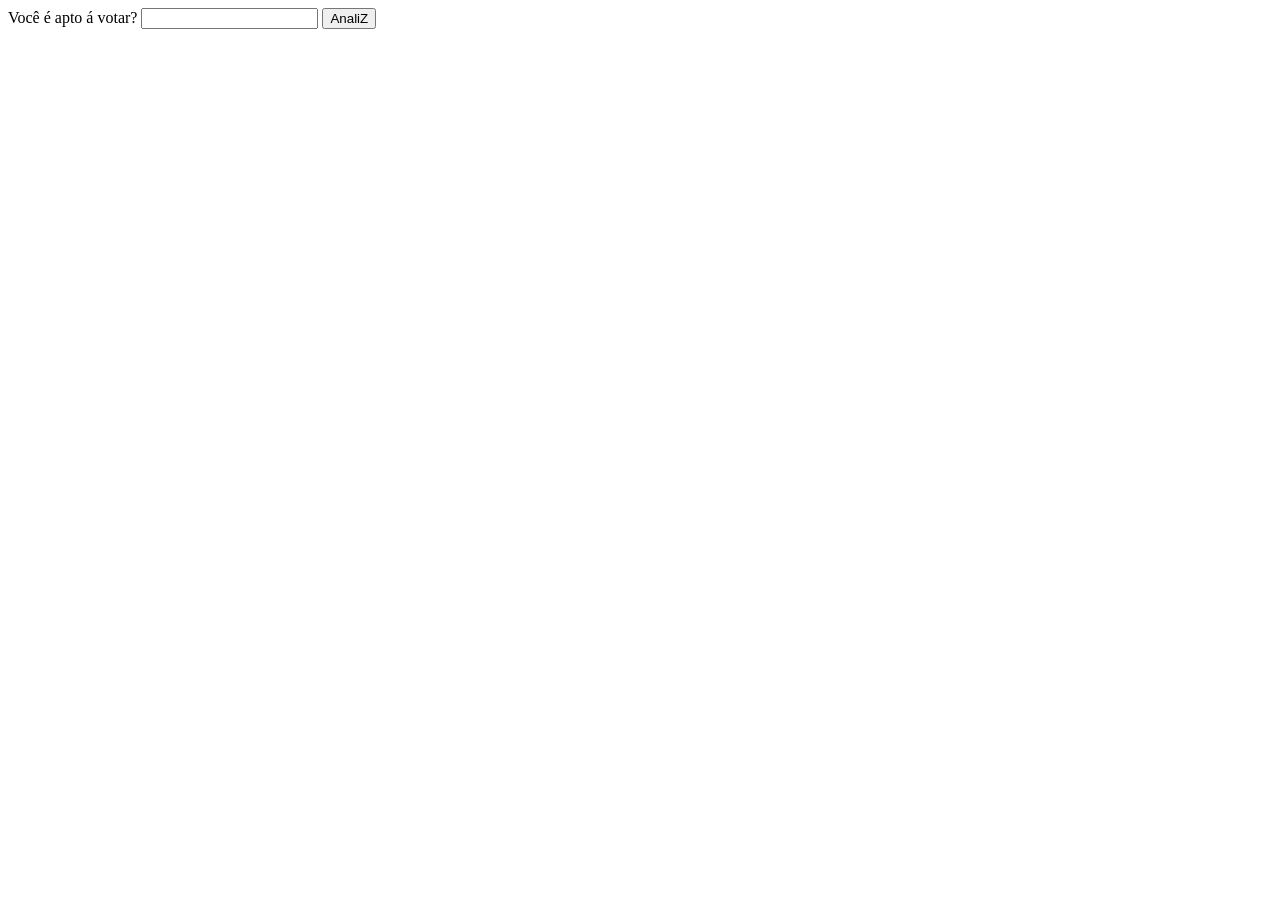
==== index.html @ 8963f5b0 "Rename Votaçao.html to index.html" ====
<!DOCTYPE html>
<html lang="en">
<head>
    <meta charset="UTF-8">
    <meta name="viewport" content="width=device-width, initial-scale=1.0">
    <title></title>
</head>
<body>
    <form action="">
        <label for="candidate1">Você é apto á votar?</label>
        <input type="number" id="candidate1" name="age">
        <button onclick="analisar()">AnaliZ</button>

        <script src="AnaliZ.js"></script>
    </form>
</body>
</html>
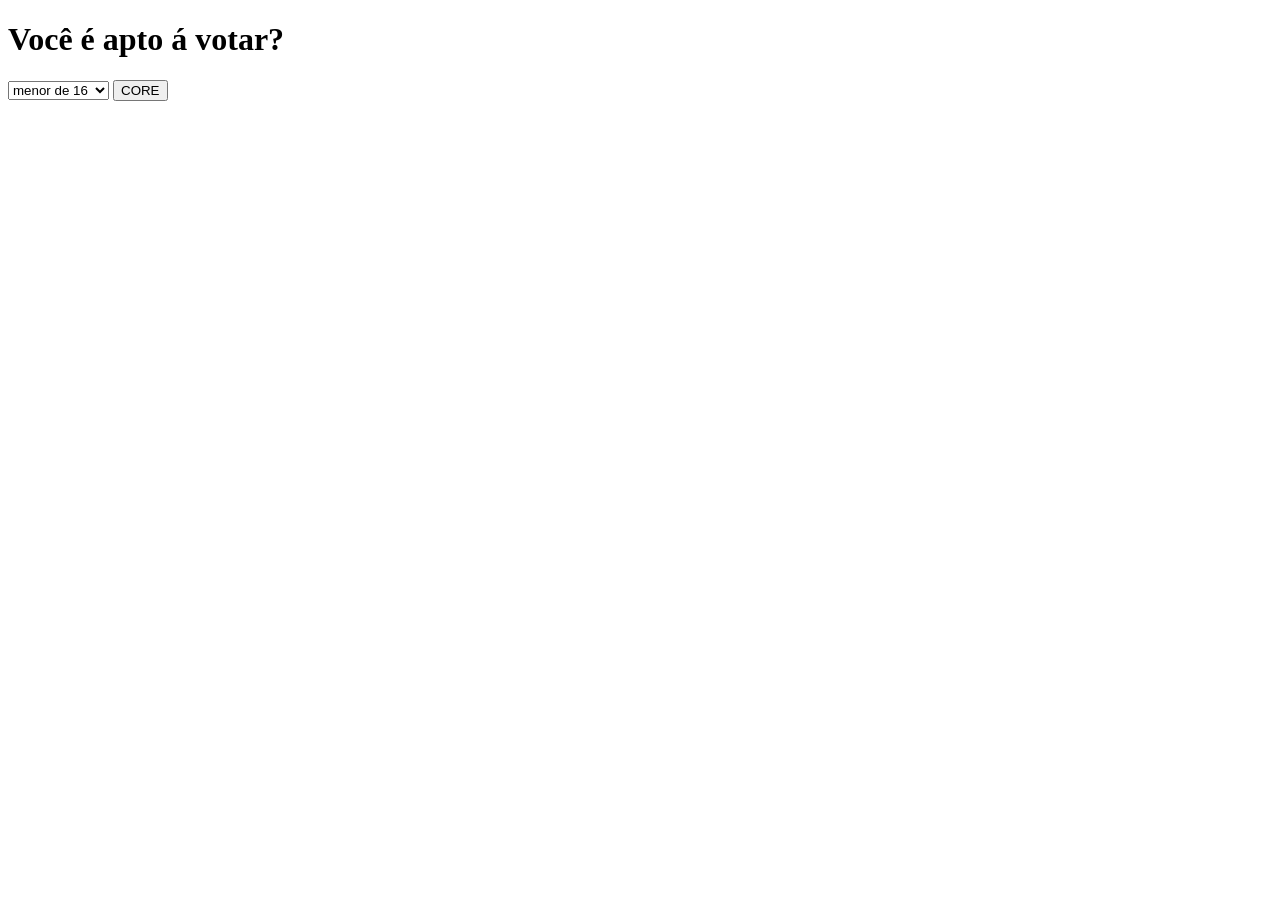
==== commit 0e4a2e2a: "Add files via upload" ====
--- a/index.html
+++ b/index.html
@@ -6,12 +6,16 @@
     <title></title>
 </head>
 <body>
-    <form action="">
-        <label for="candidate1">Você é apto á votar?</label>
-        <input type="number" id="candidate1" name="age">
-        <button onclick="analisar()">AnaliZ</button>
-
-        <script src="AnaliZ.js"></script>
+    <h1>Você é apto á votar?</h1>
+  <form action="">
+      <select name="cidade" id="cidade">
+        <option value="1">menor de 16</option>
+        <option value="2">entre 16 e 18</option>
+        <option value="3">maior de 18</option>
+        <option value="4">acima de 70</option>
+  </select>
+  <button onclick="analisar()">CORE</button>
     </form>
+ <script src="AnaliZ.js"></script>
 </body>
 </html>
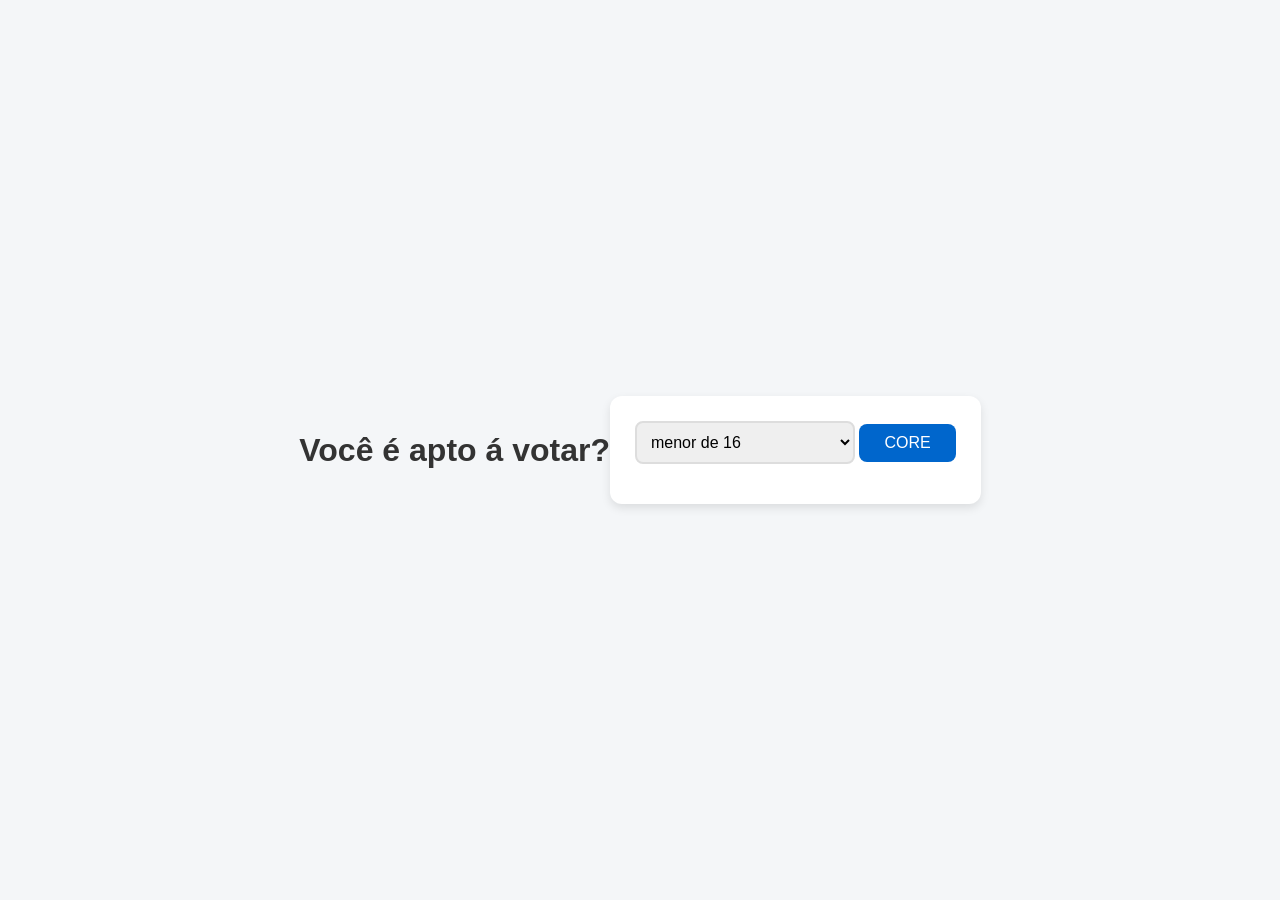
==== commit d25aed50: "Add files via upload" ====
--- a/index.html
+++ b/index.html
@@ -1,8 +1,9 @@
 <!DOCTYPE html>
-<html lang="en">
+<html lang="pt">
 <head>
     <meta charset="UTF-8">
     <meta name="viewport" content="width=device-width, initial-scale=1.0">
+    <link rel="stylesheet" href="style.css">
     <title></title>
 </head>
 <body>
--- a/style.css
+++ b/style.css
@@ -0,0 +1,53 @@
+body {
+    font-family: Arial, sans-serif;
+    background-color: #f4f6f8;
+    display: flex;
+    justify-content: center;
+    align-items: center;
+    min-height: 100vh;
+    margin: 0;
+}
+
+form {
+    background: white;
+    padding: 25px;
+    border-radius: 12px;
+    box-shadow: 0 4px 10px rgba(0,0,0,0.1);
+    text-align: center;
+}
+
+h1 {
+    color: #333;
+    margin-bottom: 20px;
+}
+
+label {
+    display: block;
+    margin-bottom: 10px;
+    color: #555;
+}
+
+select,
+input[type="number"] {
+    width: 220px;
+    padding: 10px;
+    border: 2px solid #ddd;
+    border-radius: 8px;
+    margin-bottom: 15px;
+    font-size: 16px;
+}
+
+button {
+    background-color: #0066cc;
+    color: white;
+    border: none;
+    padding: 10px 25px;
+    border-radius: 8px;
+    cursor: pointer;
+    font-size: 16px;
+    transition: 0.3s;
+}
+
+button:hover {
+    background-color: #004c99;
+}
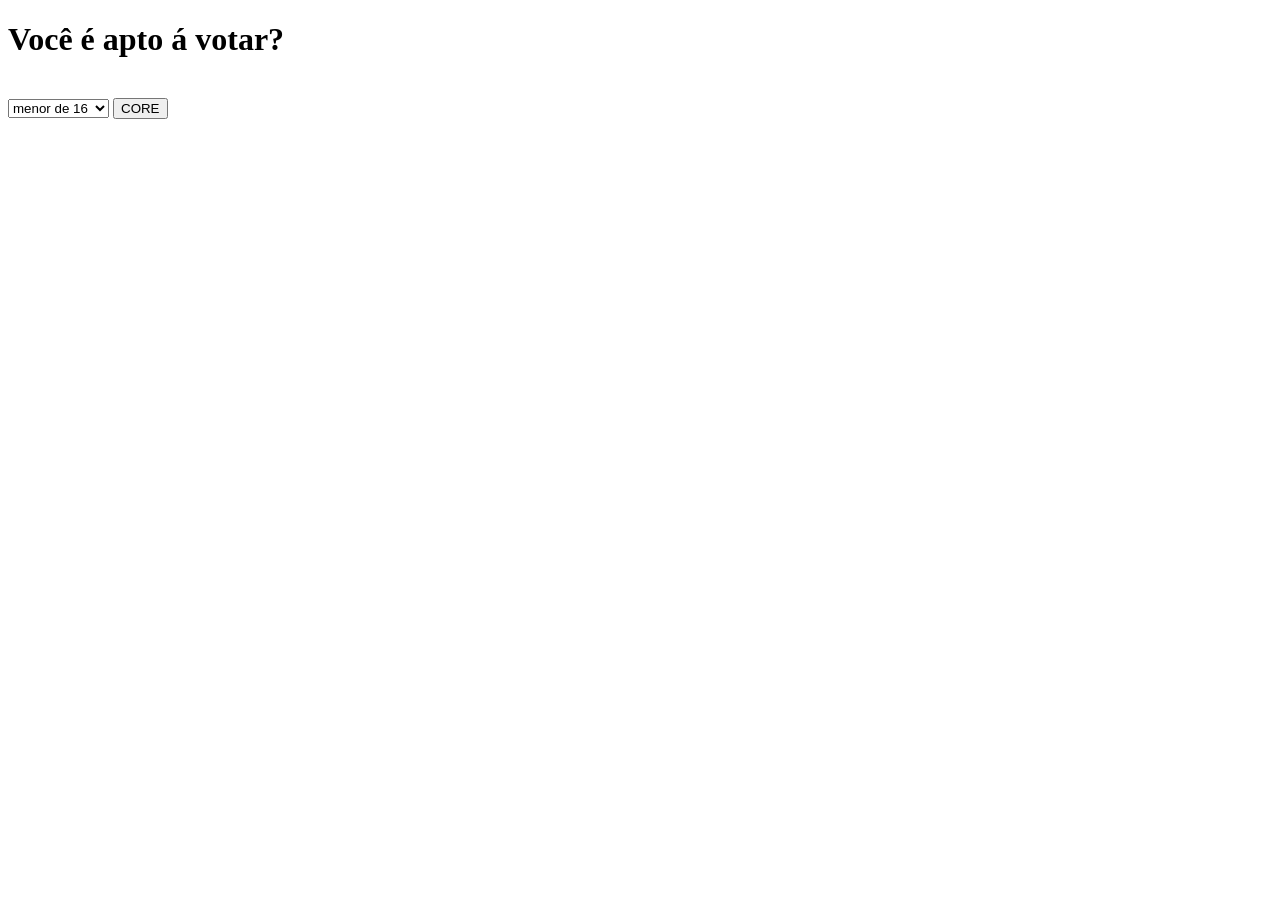
==== commit a0375b72: "Add files via upload" ====
--- a/index.html
+++ b/index.html
@@ -4,10 +4,11 @@
     <meta charset="UTF-8">
     <meta name="viewport" content="width=device-width, initial-scale=1.0">
     <link rel="stylesheet" href="style.css">
-    <title></title>
+    <title>DIGA A IDADE</title>
 </head>
 <body>
     <h1>Você é apto á votar?</h1>
+    <br>
   <form action="">
       <select name="cidade" id="cidade">
         <option value="1">menor de 16</option>
@@ -15,7 +16,7 @@
         <option value="3">maior de 18</option>
         <option value="4">acima de 70</option>
   </select>
-  <button onclick="analisar()">CORE</button>
+  <button id="AnalisarButton">CORE</button>
     </form>
  <script src="AnaliZ.js"></script>
 </body>
